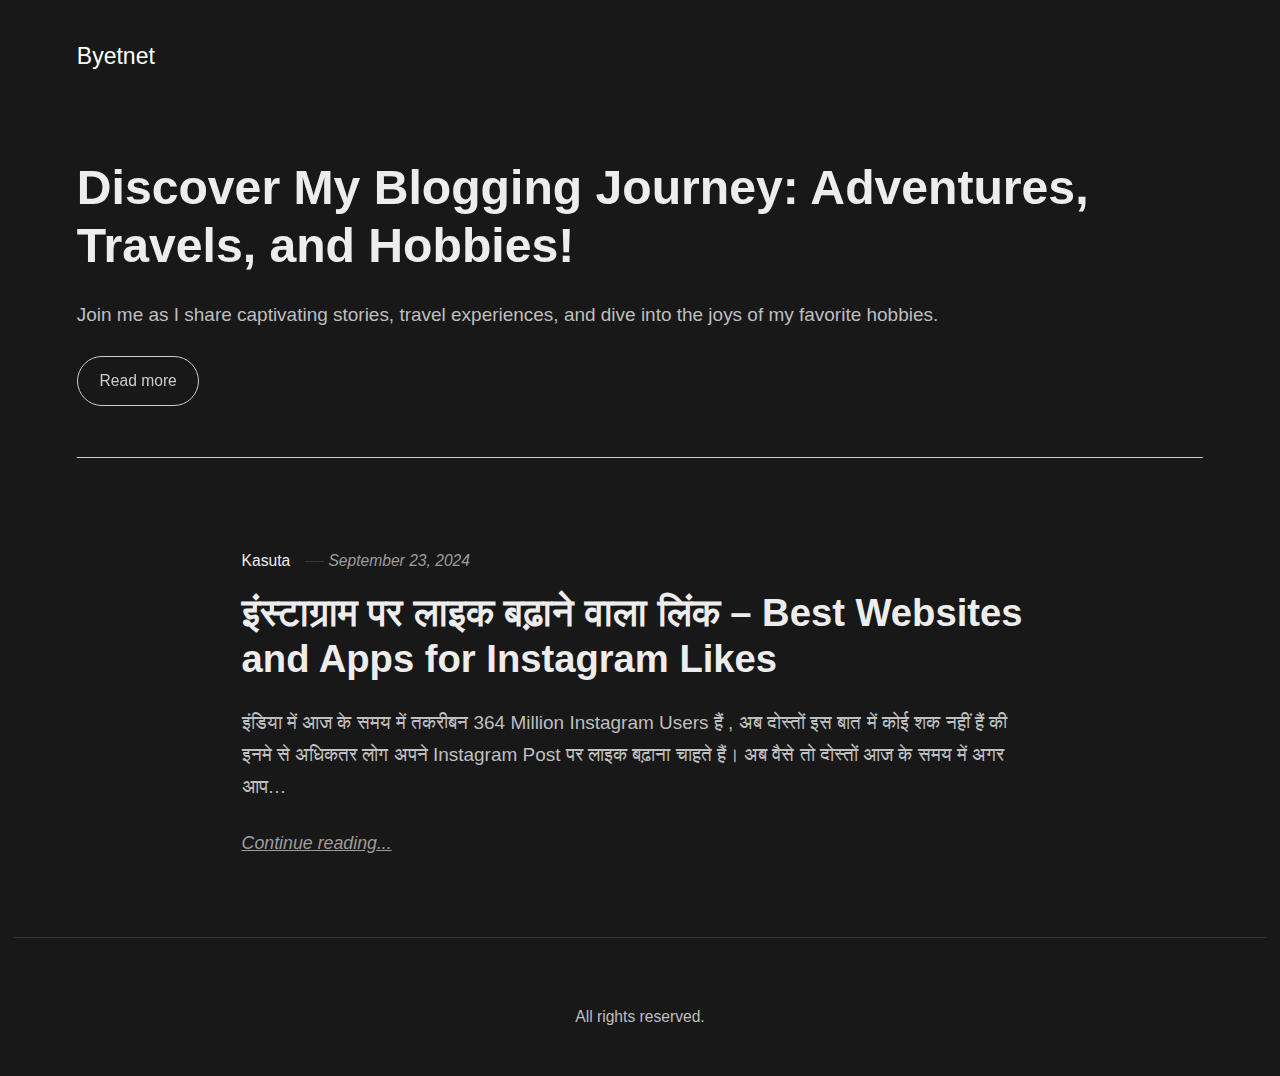
==== index.html @ 247793a1 "Updated from Publii" ====
<!DOCTYPE html><html lang="en-gb"><head><meta charset="utf-8"><meta http-equiv="X-UA-Compatible" content="IE=edge"><meta name="viewport" content="width=device-width,initial-scale=1"><title>Byetnet</title><meta name="generator" content="Publii Open-Source CMS for Static Site"><link rel="canonical" href="https://thepaapi.github.io/publish/"><link rel="alternate" type="application/atom+xml" href="https://thepaapi.github.io/publish/feed.xml"><link rel="alternate" type="application/json" href="https://thepaapi.github.io/publish/feed.json"><meta property="og:title" content="Byetnet"><meta property="og:site_name" content="Byetnet"><meta property="og:description" content=""><meta property="og:url" content="https://thepaapi.github.io/publish/"><meta property="og:type" content="website"><link rel="stylesheet" href="https://thepaapi.github.io/publish/assets/css/style.css?v=6be978145976782dc4108a5af27f172a"><script type="application/ld+json">{"@context":"http://schema.org","@type":"Organization","name":"Byetnet","url":"https://thepaapi.github.io/publish/"}</script><noscript><style>img[loading] {
                    opacity: 1;
                }</style></noscript></head><body class="home-template"><header class="top js-header"><a class="logo" href="https://thepaapi.github.io/publish/">Byetnet</a></header><main><div class="hero hero--noimage"><header class="hero__content"><div class="wrapper"><h1>Discover My Blogging Journey: Adventures, Travels, and Hobbies!</h1><p>Join me as I share captivating stories, travel experiences, and dive into the joys of my favorite hobbies.</p><p><a href="#" class="btn">Read more</a></p></div></header></div><div class="wrapper feed"><article class="feed__item feed__item--centered"><div class="feed__content"><header><div class="feed__meta"><a href="https://thepaapi.github.io/publish/authors/kasuta/" class="feed__author">Kasuta</a> <time datetime="2024-09-23T12:54" class="feed__date">September 23, 2024</time></div><h2 class="feed__title"><a href="https://thepaapi.github.io/publish/insttaagraam-pr-laaik-bddhaane-vaalaa-link-best-websites-and-apps-for-instagram-likes.html">इंस्टाग्राम पर लाइक बढ़ाने वाला लिंक – Best Websites and Apps for Instagram Likes</a></h2></header><p>इंडिया में आज के समय में तकरीबन 364 Million Instagram Users हैं , अब दोस्तों इस बात में कोई शक नहीं हैं की इनमे से अधिकतर लोग अपने Instagram Post पर लाइक बढ़ाना चाहते हैं। अब वैसे तो दोस्तों आज के समय में अगर आप&hellip;</p><a href="https://thepaapi.github.io/publish/insttaagraam-pr-laaik-bddhaane-vaalaa-link-best-websites-and-apps-for-instagram-likes.html" class="readmore feed__readmore">Continue reading...</a></div></article></div></main><footer class="footer"><div class="wrapper"><div class="footer__copyright"><p>All rights reserved.</p></div><button onclick="backToTopFunction()" id="backToTop" class="footer__bttop" aria-label="Back to top" title="Back to top"><svg width="20" height="20"><use xlink:href="https://thepaapi.github.io/publish/assets/svg/svg-map.svg#toparrow"/></svg></button></div></footer><script defer="defer" src="https://thepaapi.github.io/publish/assets/js/scripts.min.js?v=ffcbea6c02c8178d10092962b235a5b0"></script><script>window.publiiThemeMenuConfig={mobileMenuMode:'sidebar',animationSpeed:300,submenuWidth: 'auto',doubleClickTime:500,mobileMenuExpandableSubmenus:true,relatedContainerForOverlayMenuSelector:'.top'};</script><script>var images = document.querySelectorAll('img[loading]');
        for (var i = 0; i < images.length; i++) {
            if (images[i].complete) {
                images[i].classList.add('is-loaded');
            } else {
                images[i].addEventListener('load', function () {
                    this.classList.add('is-loaded');
                }, false);
            }
        }</script></body></html>
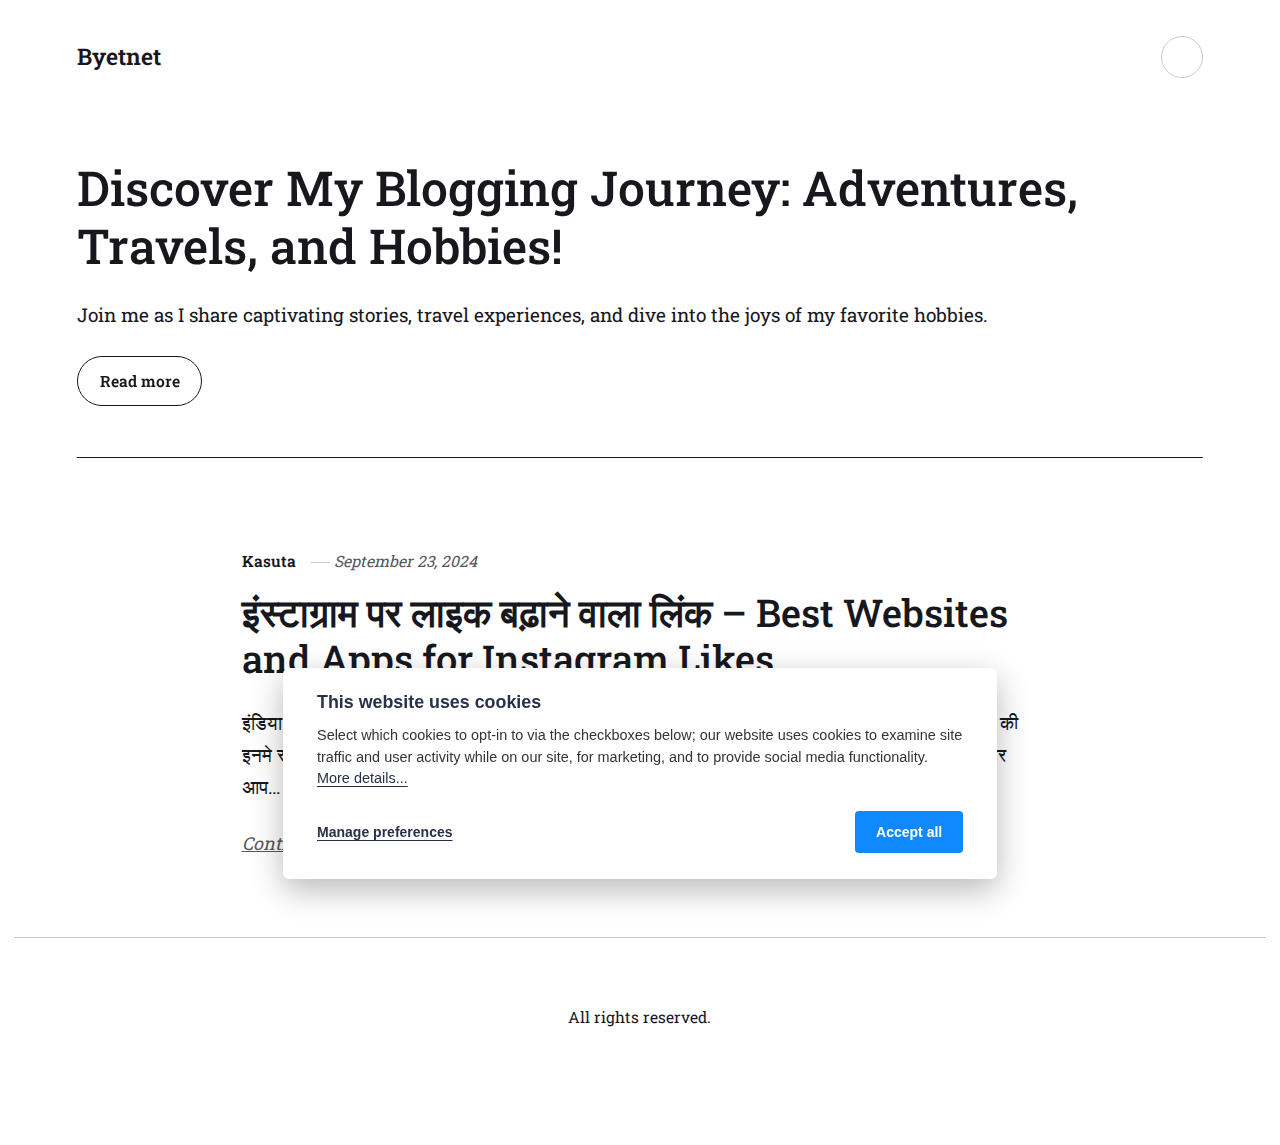
==== commit e8d95986: "Updated from Publii" ====
--- a/index.html
+++ b/index.html
@@ -1,6 +1,6 @@
-<!DOCTYPE html><html lang="en-gb"><head><meta charset="utf-8"><meta http-equiv="X-UA-Compatible" content="IE=edge"><meta name="viewport" content="width=device-width,initial-scale=1"><title>Byetnet</title><meta name="generator" content="Publii Open-Source CMS for Static Site"><link rel="canonical" href="https://thepaapi.github.io/publish/"><link rel="alternate" type="application/atom+xml" href="https://thepaapi.github.io/publish/feed.xml"><link rel="alternate" type="application/json" href="https://thepaapi.github.io/publish/feed.json"><meta property="og:title" content="Byetnet"><meta property="og:site_name" content="Byetnet"><meta property="og:description" content=""><meta property="og:url" content="https://thepaapi.github.io/publish/"><meta property="og:type" content="website"><link rel="stylesheet" href="https://thepaapi.github.io/publish/assets/css/style.css?v=6be978145976782dc4108a5af27f172a"><script type="application/ld+json">{"@context":"http://schema.org","@type":"Organization","name":"Byetnet","url":"https://thepaapi.github.io/publish/"}</script><noscript><style>img[loading] {
+<!DOCTYPE html><html lang="en-gb"><head><meta charset="utf-8"><meta http-equiv="X-UA-Compatible" content="IE=edge"><meta name="viewport" content="width=device-width,initial-scale=1"><title>Byetnet</title><meta name="generator" content="Publii Open-Source CMS for Static Site"><link rel="canonical" href="https://thepaapi.github.io/publish/"><link rel="alternate" type="application/atom+xml" href="https://thepaapi.github.io/publish/feed.xml"><link rel="alternate" type="application/json" href="https://thepaapi.github.io/publish/feed.json"><meta property="og:title" content="Byetnet"><meta property="og:site_name" content="Byetnet"><meta property="og:description" content=""><meta property="og:url" content="https://thepaapi.github.io/publish/"><meta property="og:type" content="website"><link rel="preload" href="https://thepaapi.github.io/publish/assets/dynamic/fonts/robotoslab/robotoslab.woff2" as="font" type="font/woff2" crossorigin><link rel="stylesheet" href="https://thepaapi.github.io/publish/assets/css/style.css?v=6be978145976782dc4108a5af27f172a"><script type="application/ld+json">{"@context":"http://schema.org","@type":"Organization","name":"Byetnet","url":"https://thepaapi.github.io/publish/","sameAs":["#","#","#","#","#"]}</script><noscript><style>img[loading] {
                     opacity: 1;
-                }</style></noscript></head><body class="home-template"><header class="top js-header"><a class="logo" href="https://thepaapi.github.io/publish/">Byetnet</a></header><main><div class="hero hero--noimage"><header class="hero__content"><div class="wrapper"><h1>Discover My Blogging Journey: Adventures, Travels, and Hobbies!</h1><p>Join me as I share captivating stories, travel experiences, and dive into the joys of my favorite hobbies.</p><p><a href="#" class="btn">Read more</a></p></div></header></div><div class="wrapper feed"><article class="feed__item feed__item--centered"><div class="feed__content"><header><div class="feed__meta"><a href="https://thepaapi.github.io/publish/authors/kasuta/" class="feed__author">Kasuta</a> <time datetime="2024-09-23T12:54" class="feed__date">September 23, 2024</time></div><h2 class="feed__title"><a href="https://thepaapi.github.io/publish/insttaagraam-pr-laaik-bddhaane-vaalaa-link-best-websites-and-apps-for-instagram-likes.html">इंस्टाग्राम पर लाइक बढ़ाने वाला लिंक – Best Websites and Apps for Instagram Likes</a></h2></header><p>इंडिया में आज के समय में तकरीबन 364 Million Instagram Users हैं , अब दोस्तों इस बात में कोई शक नहीं हैं की इनमे से अधिकतर लोग अपने Instagram Post पर लाइक बढ़ाना चाहते हैं। अब वैसे तो दोस्तों आज के समय में अगर आप&hellip;</p><a href="https://thepaapi.github.io/publish/insttaagraam-pr-laaik-bddhaane-vaalaa-link-best-websites-and-apps-for-instagram-likes.html" class="readmore feed__readmore">Continue reading...</a></div></article></div></main><footer class="footer"><div class="wrapper"><div class="footer__copyright"><p>All rights reserved.</p></div><button onclick="backToTopFunction()" id="backToTop" class="footer__bttop" aria-label="Back to top" title="Back to top"><svg width="20" height="20"><use xlink:href="https://thepaapi.github.io/publish/assets/svg/svg-map.svg#toparrow"/></svg></button></div></footer><script defer="defer" src="https://thepaapi.github.io/publish/assets/js/scripts.min.js?v=ffcbea6c02c8178d10092962b235a5b0"></script><script>window.publiiThemeMenuConfig={mobileMenuMode:'sidebar',animationSpeed:300,submenuWidth: 'auto',doubleClickTime:500,mobileMenuExpandableSubmenus:true,relatedContainerForOverlayMenuSelector:'.top'};</script><script>var images = document.querySelectorAll('img[loading]');
+                }</style></noscript></head><body class="home-template"><header class="top js-header"><a class="logo" href="https://thepaapi.github.io/publish/">Byetnet</a><div class="search"><div class="search__overlay js-search-overlay"><div class="wrapper search__overlay-inner"></div></div><button class="search__btn btn--icon js-search-btn" aria-label="Search"><svg height="18" width="18" role="presentation" focusable="false"><use xlink:href="https://thepaapi.github.io/publish/assets/svg/svg-map.svg#search"/></svg></button></div></header><main><div class="hero hero--noimage"><header class="hero__content"><div class="wrapper"><h1>Discover My Blogging Journey: Adventures, Travels, and Hobbies!</h1><p>Join me as I share captivating stories, travel experiences, and dive into the joys of my favorite hobbies.</p><p><a href="#" class="btn">Read more</a></p></div></header></div><div class="wrapper feed"><article class="feed__item feed__item--centered"><div class="feed__content"><header><div class="feed__meta"><a href="https://thepaapi.github.io/publish/authors/kasuta/" class="feed__author">Kasuta</a> <time datetime="2024-09-23T12:54" class="feed__date">September 23, 2024</time></div><h2 class="feed__title"><a href="https://thepaapi.github.io/publish/insttaagraam-pr-laaik-bddhaane-vaalaa-link-best-websites-and-apps-for-instagram-likes.html">इंस्टाग्राम पर लाइक बढ़ाने वाला लिंक – Best Websites and Apps for Instagram Likes</a></h2></header><p>इंडिया में आज के समय में तकरीबन 364 Million Instagram Users हैं , अब दोस्तों इस बात में कोई शक नहीं हैं की इनमे से अधिकतर लोग अपने Instagram Post पर लाइक बढ़ाना चाहते हैं। अब वैसे तो दोस्तों आज के समय में अगर आप&hellip;</p><a href="https://thepaapi.github.io/publish/insttaagraam-pr-laaik-bddhaane-vaalaa-link-best-websites-and-apps-for-instagram-likes.html" class="readmore feed__readmore">Continue reading...</a></div></article></div></main><footer class="footer"><div class="wrapper"><div class="footer__copyright"><p>All rights reserved.</p></div><div class="footer__social"><a href="#" aria-label="Facebook"><svg><use xlink:href="https://thepaapi.github.io/publish/assets/svg/svg-map.svg#facebook"/></svg> </a><a href="#" aria-label="X"><svg><use xlink:href="https://thepaapi.github.io/publish/assets/svg/svg-map.svg#twitter"/></svg> </a><a href="#" aria-label="Instagram"><svg><use xlink:href="https://thepaapi.github.io/publish/assets/svg/svg-map.svg#instagram"/></svg> </a><a href="#" aria-label="LinkedIn"><svg><use xlink:href="https://thepaapi.github.io/publish/assets/svg/svg-map.svg#linkedin"/></svg> </a><a href="#" aria-label="Youtube"><svg><use xlink:href="https://thepaapi.github.io/publish/assets/svg/svg-map.svg#youtube"/></svg></a></div><button onclick="backToTopFunction()" id="backToTop" class="footer__bttop" aria-label="Back to top" title="Back to top"><svg width="20" height="20"><use xlink:href="https://thepaapi.github.io/publish/assets/svg/svg-map.svg#toparrow"/></svg></button></div></footer><script defer="defer" src="https://thepaapi.github.io/publish/assets/js/scripts.min.js?v=ffcbea6c02c8178d10092962b235a5b0"></script><script>window.publiiThemeMenuConfig={mobileMenuMode:'sidebar',animationSpeed:300,submenuWidth: 'auto',doubleClickTime:500,mobileMenuExpandableSubmenus:true,relatedContainerForOverlayMenuSelector:'.top'};</script><script>var images = document.querySelectorAll('img[loading]');
         for (var i = 0; i < images.length; i++) {
             if (images[i].complete) {
                 images[i].classList.add('is-loaded');
@@ -9,4 +9,604 @@
                     this.classList.add('is-loaded');
                 }, false);
             }
-        }</script></body></html>+        }</script><div class="pcb" data-behaviour="badge" data-behaviour-link="#cookie-settings" data-revision="1" data-config-ttl="90" data-debug-mode="false"><div role="dialog" aria-modal="true" aria-hidden="true" aria-labelledby="pcb-title" aria-describedby="pcb-txt" class="pcb__banner"><div class="pcb__inner"><div id="pcb-title" role="heading" aria-level="2" class="pcb__title">This website uses cookies</div><div id="pcb-txt" class="pcb__txt">Select which cookies to opt-in to via the checkboxes below; our website uses cookies to examine site traffic and user activity while on our site, for marketing, and to provide social media functionality. <a href="#not-specified">More details...</a></div><div class="pcb__buttons"><button type="button" class="pcb__btn pcb__btn--link pcb__btn--configure" aria-haspopup="dialog">Manage preferences</button> <button type="button" class="pcb__btn pcb__btn--solid pcb__btn--accept">Accept all</button></div></div></div><div class="pcb__popup" role="dialog" aria-modal="true" aria-hidden="true" aria-labelledby="pcb-popup-title"><div class="pcb__popup__wrapper"><div class="pcb__inner pcb__popup__inner"><div class="pcb__popup__heading"><div id="pcb-popup-title" role="heading" aria-level="2" class="pcb__title">Cookie settings</div><button class="pcb__popup__close" aria-label="Close"></button></div><div class="pcb__popup__content"><div class="pcb__txt pcb__popup__txt">We use cookies to enhance your browsing experience, serve personalized ads or content, and analyze our traffic. By clicking "Accept All", you consent to our use of cookies. <a href="#not-specified">More details...</a></div><ul class="pcb__groups"><li class="pcb__group"><details><summary class="pcb__group__title no-desc">Required</summary></details><div class="pcb__popup__switch is-checked"><input type="checkbox" data-group-name="" id="pcb-group-0" checked="checked"> <label for="pcb-group-0">Required</label></div></li></ul></div><div class="pcb__buttons pcb__popup__buttons"><button type="button" class="pcb__btn pcb__btn--solid pcb__btn--accept">Accept all</button> <button type="button" class="pcb__btn pcb__btn--reject">Reject all</button> <button type="button" class="pcb__btn pcb__btn--save">Save settings</button></div></div></div></div><div class="pcb__overlay" aria-hidden="true"></div><button class="pcb__badge" aria-label="Cookie Policy" aria-hidden="true"><svg xmlns="http://www.w3.org/2000/svg" aria-hidden="true" focusable="false" width="40" height="40" viewBox="0 0 23 23" fill="currentColor"><path d="M21.41 12.71c-.08-.01-.15 0-.22 0h-.03c-.03 0-.05 0-.08.01-.07 0-.13.01-.19.04-.52.21-1.44.19-2.02-.22-.44-.31-.65-.83-.62-1.53a.758.758 0 0 0-.27-.61.73.73 0 0 0-.65-.14c-1.98.51-3.49.23-4.26-.78-.82-1.08-.73-2.89.24-4.49.14-.23.14-.52 0-.75a.756.756 0 0 0-.67-.36c-.64.03-1.11-.1-1.31-.35-.19-.26-.13-.71-.01-1.29.04-.18.06-.38.03-.59-.05-.4-.4-.7-.81-.66C5.1 1.54 1 6.04 1 11.48 1 17.28 5.75 22 11.6 22c5.02 0 9.39-3.54 10.39-8.42.08-.4-.18-.78-.58-.87Zm-9.81 7.82c-5.03 0-9.12-4.06-9.12-9.06 0-4.34 3.05-8 7.25-8.86-.08.7.05 1.33.42 1.81.24.32.66.67 1.38.84-.76 1.86-.65 3.78.36 5.11.61.81 2.03 2 4.95 1.51.18.96.71 1.54 1.18 1.87.62.43 1.38.62 2.1.62.05 0 .09 0 .13-.01-1.23 3.64-4.7 6.18-8.64 6.18ZM13 17c0 .55-.45 1-1 1s-1-.45-1-1 .45-1 1-1 1 .45 1 1Zm5.29-12.3a.99.99 0 0 1-.29-.71c0-.55.45-.99 1-.99a1 1 0 0 1 .71.3c.19.19.29.44.29.71 0 .55-.45.99-1 .99a1 1 0 0 1-.71-.3ZM9 13.5c0 .83-.67 1.5-1.5 1.5S6 14.33 6 13.5 6.67 12 7.5 12s1.5.67 1.5 1.5Zm3.25.81a.744.744 0 0 1-.06-1.05c.28-.32.75-.34 1.05-.06.31.28.33.75.05 1.06-.15.16-.35.25-.56.25-.18 0-.36-.06-.5-.19ZM8.68 7.26c.41.37.44 1 .07 1.41-.2.22-.47.33-.75.33a.96.96 0 0 1-.67-.26c-.41-.37-.44-1-.07-1.41.37-.42 1-.45 1.41-.08Zm11.48 1.88c.18-.19.52-.19.7 0 .05.04.09.1.11.16.03.06.04.12.04.19 0 .13-.05.26-.15.35-.09.1-.22.15-.35.15s-.26-.05-.35-.15a.355.355 0 0 1-.11-.16.433.433 0 0 1-.04-.19c0-.13.05-.26.15-.35Zm-4.93-1.86a.75.75 0 1 1 1.059-1.06.75.75 0 0 1-1.059 1.06Z"/></svg></button></div><script>(function(win) {
+    if (!document.querySelector('.pcb')) {
+        return;
+    }
+
+    var cbConfig = {
+        behaviour: document.querySelector('.pcb').getAttribute('data-behaviour'),
+        behaviourLink: document.querySelector('.pcb').getAttribute('data-behaviour-link'),
+        revision: document.querySelector('.pcb').getAttribute('data-revision'),
+        configTTL: parseInt(document.querySelector('.pcb').getAttribute('data-config-ttl'), 10),
+        debugMode: document.querySelector('.pcb').getAttribute('data-debug-mode') === 'true',
+        initialState: null,
+        initialLsState: null,
+        previouslyAccepted: []
+    };
+
+    var cbUI = {
+        wrapper: document.querySelector('.pcb'),
+        banner: {
+            element: null,
+            btnAccept: null,
+            btnReject: null,
+            btnConfigure: null
+        },
+        popup: {
+            element: null,
+            btnClose: null,
+            btnSave: null,
+            btnAccept: null,
+            btnReject: null,
+            checkboxes: null,
+        },
+        overlay: null,
+        badge: null,
+        blockedScripts: document.querySelectorAll('script[type^="gdpr-blocker/"]'),
+        triggerLinks: cbConfig.behaviourLink ? document.querySelectorAll('a[href*="' + cbConfig.behaviourLink + '"]') : null
+    };
+
+    function initUI () {
+        // setup banner elements
+        cbUI.banner.element = cbUI.wrapper.querySelector('.pcb__banner');
+        cbUI.banner.btnAccept = cbUI.banner.element.querySelector('.pcb__btn--accept');
+        cbUI.banner.btnReject = cbUI.banner.element.querySelector('.pcb__btn--reject');
+        cbUI.banner.btnConfigure = cbUI.banner.element.querySelector('.pcb__btn--configure');
+
+        // setup popup elements
+        if (cbUI.wrapper.querySelector('.pcb__popup')) {
+            cbUI.popup.element = cbUI.wrapper.querySelector('.pcb__popup');
+            cbUI.popup.btnClose = cbUI.wrapper.querySelector('.pcb__popup__close');
+            cbUI.popup.btnSave = cbUI.popup.element.querySelector('.pcb__btn--save');
+            cbUI.popup.btnAccept = cbUI.popup.element.querySelector('.pcb__btn--accept');
+            cbUI.popup.btnReject = cbUI.popup.element.querySelector('.pcb__btn--reject');
+            cbUI.popup.checkboxes = cbUI.popup.element.querySelector('input[type="checkbox"]');
+            // setup overlay
+            cbUI.overlay = cbUI.wrapper.querySelector('.pcb__overlay');
+        }
+
+        cbUI.badge = cbUI.wrapper.querySelector('.pcb__badge');
+
+        if (cbConfig.behaviour.indexOf('link') > -1) {
+            for (var i = 0; i < cbUI.triggerLinks.length; i++) {
+                cbUI.triggerLinks[i].addEventListener('click', function(e) {
+                    e.preventDefault();
+                    showBannerOrPopup();
+                });
+            }
+        }
+    }
+
+    function initState () {
+        var lsKeyName = getConfigName();
+        var currentConfig = localStorage.getItem(lsKeyName);
+        var configIsFresh = checkIfConfigIsFresh();
+
+        if (!configIsFresh || currentConfig === null) {
+            if (cbConfig.debugMode) {
+                console.log('🍪 Config not found, or configuration expired');
+            }
+
+            if (window.publiiCBGCM) {
+                gtag('consent', 'default', {
+                    'ad_storage': window.publiiCBGCM.defaultState.ad_storage ? 'granted' : 'denied',
+                    'ad_personalization': window.publiiCBGCM.defaultState.ad_personalization ? 'granted' : 'denied',
+                    'ad_user_data': window.publiiCBGCM.defaultState.ad_user_data ? 'granted' : 'denied',
+                    'analytics_storage': window.publiiCBGCM.defaultState.analytics_storage ? 'granted' : 'denied',
+                    'personalization_storage': window.publiiCBGCM.defaultState.personalization_storage ? 'granted' : 'denied',
+                    'functionality_storage': window.publiiCBGCM.defaultState.functionality_storage ? 'granted' : 'denied',
+                    'security_storage': window.publiiCBGCM.defaultState.security_storage ? 'granted' : 'denied'
+                });  
+                
+                if (cbConfig.debugMode) {
+                    console.log('🍪 GCMv2 DEFAULT STATE: ' + JSON.stringify({
+                        'ad_storage': window.publiiCBGCM.defaultState.ad_storage ? 'granted' : 'denied',
+                        'ad_personalization': window.publiiCBGCM.defaultState.ad_personalization ? 'granted' : 'denied',
+                        'ad_user_data': window.publiiCBGCM.defaultState.ad_user_data ? 'granted' : 'denied',
+                        'analytics_storage': window.publiiCBGCM.defaultState.analytics_storage ? 'granted' : 'denied',
+                        'personalization_storage': window.publiiCBGCM.defaultState.personalization_storage ? 'granted' : 'denied',
+                        'functionality_storage': window.publiiCBGCM.defaultState.functionality_storage ? 'granted' : 'denied',
+                        'security_storage': window.publiiCBGCM.defaultState.security_storage ? 'granted' : 'denied'
+                    }));
+                }
+            }
+
+            showBanner();
+        } else if (typeof currentConfig === 'string') {
+            if (cbConfig.debugMode) {
+                console.log('🍪 Config founded');
+            }
+
+            cbConfig.initialLsState = currentConfig.split(',');
+
+            if (window.publiiCBGCM) {
+                gtag('consent', 'default', {
+                    'ad_storage': getDefaultConsentState(currentConfig, 'ad_storage'),
+                    'ad_personalization': getDefaultConsentState(currentConfig, 'ad_personalization'),
+                    'ad_user_data': getDefaultConsentState(currentConfig, 'ad_user_data'),
+                    'analytics_storage': getDefaultConsentState(currentConfig, 'analytics_storage'),
+                    'personalization_storage': getDefaultConsentState(currentConfig, 'personalization_storage'),
+                    'functionality_storage': getDefaultConsentState(currentConfig, 'functionality_storage'),
+                    'security_storage': getDefaultConsentState(currentConfig, 'security_storage')
+                });
+                
+                if (cbConfig.debugMode) {
+                    console.log('🍪 GCMv2 DEFAULT STATE: ' + JSON.stringify({
+                        'ad_storage': getDefaultConsentState(currentConfig, 'ad_storage'),
+                        'ad_personalization': getDefaultConsentState(currentConfig, 'ad_personalization'),
+                        'ad_user_data': getDefaultConsentState(currentConfig, 'ad_user_data'),
+                        'analytics_storage': getDefaultConsentState(currentConfig, 'analytics_storage'),
+                        'personalization_storage': getDefaultConsentState(currentConfig, 'personalization_storage'),
+                        'functionality_storage': getDefaultConsentState(currentConfig, 'functionality_storage'),
+                        'security_storage': getDefaultConsentState(currentConfig, 'security_storage')
+                    }));
+                }
+            }
+
+            showBadge();
+
+            if (cbUI.popup.element) {
+                var allowedGroups = currentConfig.split(',');
+                var checkedCheckboxes = cbUI.popup.element.querySelectorAll('input[type="checkbox"]:checked');
+
+                for (var j = 0; j < checkedCheckboxes.length; j++) {
+                    var name = checkedCheckboxes[j].getAttribute('data-group-name');
+
+                    if (name && name !== '-' && allowedGroups.indexOf(name) === -1) {
+                        checkedCheckboxes[j].checked = false;
+                    }
+                }
+
+                for (var i = 0; i < allowedGroups.length; i++) {
+                    var checkbox = cbUI.popup.element.querySelector('input[type="checkbox"][data-group-name="' + allowedGroups[i] + '"]');
+
+                    if (checkbox) {
+                        checkbox.checked = true;
+                    }
+
+                    allowCookieGroup(allowedGroups[i]);
+                }
+            }
+        }
+
+        setTimeout(function () {
+            cbConfig.initialState = getInitialStateOfConsents();
+        }, 0);
+    }
+
+    function checkIfConfigIsFresh () {
+        var lastConfigSave = localStorage.getItem('publii-gdpr-cookies-config-save-date');
+
+        if (lastConfigSave === null) {
+            return false;
+        }
+
+        lastConfigSave = parseInt(lastConfigSave, 10);
+
+        if (lastConfigSave === 0) {
+            return true;
+        }
+
+        if (+new Date() - lastConfigSave < cbConfig.configTTL * 24 * 60 * 60 * 1000) {
+            return true;
+        }
+
+        return false;
+    }
+
+    function getDefaultConsentState (currentConfig, consentGroup) {
+        let configGroups = currentConfig.split(',');
+
+        for (let i = 0; i < configGroups.length; i++) {
+            let groupName = configGroups[i];
+            let group = window.publiiCBGCM.groups.find(group => group.cookieGroup === groupName);
+
+            if (group && group[consentGroup]) {
+                return 'granted';
+            }
+        }  
+        
+        if (window.publiiCBGCM.defaultState[consentGroup]) {
+            return 'granted'; 
+        }
+        
+        return 'denied';
+    }
+
+    function initBannerEvents () {
+        cbUI.banner.btnAccept.addEventListener('click', function (e) {
+            e.preventDefault();
+            acceptAllCookies('banner');
+            showBadge();
+        }, false);
+
+        if (cbUI.banner.btnReject) {
+            cbUI.banner.btnReject.addEventListener('click', function (e) {
+                e.preventDefault();
+                rejectAllCookies();
+                showBadge();
+            }, false);
+        }
+
+        if (cbUI.banner.btnConfigure) {
+            cbUI.banner.btnConfigure.addEventListener('click', function (e) {
+                e.preventDefault();
+                hideBanner();
+                showAdvancedPopup();
+                showBadge();
+            }, false);
+        }
+    }
+
+    function initPopupEvents () {
+        if (!cbUI.popup.element) {
+            return;
+        }
+
+        cbUI.overlay.addEventListener('click', function (e) {
+            hideAdvancedPopup();
+        }, false);
+
+        cbUI.popup.element.addEventListener('click', function (e) {
+            e.stopPropagation();
+        }, false);
+
+        cbUI.popup.btnAccept.addEventListener('click', function (e) {
+            e.preventDefault();
+            acceptAllCookies('popup');
+        }, false);
+
+        cbUI.popup.btnReject.addEventListener('click', function (e) {
+            e.preventDefault();
+            rejectAllCookies();
+        }, false);
+
+        cbUI.popup.btnSave.addEventListener('click', function (e) {
+            e.preventDefault();
+            saveConfiguration();
+        }, false);
+
+        cbUI.popup.btnClose.addEventListener('click', function (e) {
+            e.preventDefault();
+            hideAdvancedPopup();
+        }, false);
+    }
+
+    function initBadgeEvents () {
+        if (!cbUI.badge) {
+            return;
+        }
+
+        cbUI.badge.addEventListener('click', function (e) {
+            showBannerOrPopup();
+        }, false);
+    }
+
+    initUI();
+    initState();
+    initBannerEvents();
+    initPopupEvents();
+    initBadgeEvents();
+
+    /**
+     * API
+     */
+    function addScript (src, inline) {
+        var newScript = document.createElement('script');
+
+        if (src) {
+            newScript.setAttribute('src', src);
+        }
+
+        if (inline) {
+            newScript.text = inline;
+        }
+
+        document.body.appendChild(newScript);
+    }
+
+    function allowCookieGroup (allowedGroup) {
+        var scripts = document.querySelectorAll('script[type="gdpr-blocker/' + allowedGroup + '"]');
+        cbConfig.previouslyAccepted.push(allowedGroup);
+    
+        for (var j = 0; j < scripts.length; j++) {
+            addScript(scripts[j].src, scripts[j].text);
+        }
+
+        var groupEvent = new Event('publii-cookie-banner-unblock-' + allowedGroup);
+        document.body.dispatchEvent(groupEvent);
+        unlockEmbeds(allowedGroup);
+
+        if (cbConfig.debugMode) {
+            console.log('🍪 Allowed group: ' + allowedGroup);
+        }
+
+        if (window.publiiCBGCM && cbConfig.initialLsState.indexOf(allowedGroup) === -1) {
+            let consentResult = {};
+            let group = window.publiiCBGCM.groups.find(group => group.cookieGroup === allowedGroup);
+
+            if (group) {
+                let foundSomeConsents = false;
+
+                Object.keys(group).forEach(key => {
+                    if (key !== 'cookieGroup' && group[key] === true) {
+                        consentResult[key] = 'granted';
+                        foundSomeConsents = true;
+                    }
+                });
+
+                if (foundSomeConsents) {
+                    gtag('consent', 'update', consentResult);   
+
+                    if (cbConfig.debugMode) {
+                        console.log('🍪 GCMv2 UPDATE: ' + JSON.stringify(consentResult));
+                    }
+                }
+            }
+        }
+    }
+
+    function showBannerOrPopup () {
+        if (cbUI.popup.element) {
+            showAdvancedPopup();
+        } else {
+            showBanner();
+        }
+    }
+
+    function showAdvancedPopup () {
+        cbUI.popup.element.classList.add('is-visible');
+        cbUI.overlay.classList.add('is-visible');
+        cbUI.popup.element.setAttribute('aria-hidden', 'false');
+        cbUI.overlay.setAttribute('aria-hidden', 'false');
+    }
+
+    function hideAdvancedPopup () {
+        cbUI.popup.element.classList.remove('is-visible');
+        cbUI.overlay.classList.remove('is-visible');
+        cbUI.popup.element.setAttribute('aria-hidden', 'true');
+        cbUI.overlay.setAttribute('aria-hidden', 'true');
+    }
+
+    function showBanner () {
+        cbUI.banner.element.classList.add('is-visible');
+        cbUI.banner.element.setAttribute('aria-hidden', 'false');
+    }
+
+    function hideBanner () {
+        cbUI.banner.element.classList.remove('is-visible');
+        cbUI.banner.element.setAttribute('aria-hidden', 'true');
+    }
+
+    function showBadge () {
+        if (!cbUI.badge) {
+            return;
+        }
+
+        cbUI.badge.classList.add('is-visible');
+        cbUI.badge.setAttribute('aria-hidden', 'false');
+    }
+
+    function getConfigName () {
+        var lsKeyName = 'publii-gdpr-allowed-cookies';
+
+        if (cbConfig.revision) {
+            lsKeyName = lsKeyName + '-v' + parseInt(cbConfig.revision, 10);
+        }
+
+        return lsKeyName;
+    }
+
+    function storeConfiguration (allowedGroups) {
+        var lsKeyName = getConfigName();
+        var dataToStore = allowedGroups.join(',');
+        localStorage.setItem(lsKeyName, dataToStore);
+
+        if (cbConfig.configTTL === 0) {
+            localStorage.setItem('publii-gdpr-cookies-config-save-date', 0);
+
+            if (cbConfig.debugMode) {
+                console.log('🍪 Store never expiring configuration');
+            }
+        } else {
+            localStorage.setItem('publii-gdpr-cookies-config-save-date', +new Date());
+        }
+    }
+
+    function getInitialStateOfConsents () {
+        if (!cbUI.popup.element) {
+            return [];
+        }
+
+        var checkedGroups = cbUI.popup.element.querySelectorAll('input[type="checkbox"]:checked');
+        var groups = [];
+
+        for (var i = 0; i < checkedGroups.length; i++) {
+            var allowedGroup = checkedGroups[i].getAttribute('data-group-name');
+
+            if (allowedGroup !== '') {
+                groups.push(allowedGroup);
+            }
+        }
+
+        if (cbConfig.debugMode) {
+            console.log('🍪 Initial state: ' + groups.join(', '));
+        }
+
+        return groups;
+    }
+
+    function getCurrentStateOfConsents () {
+        if (!cbUI.popup.element) {
+            return [];
+        }
+
+        var checkedGroups = cbUI.popup.element.querySelectorAll('input[type="checkbox"]:checked');
+        var groups = [];
+
+        for (var i = 0; i < checkedGroups.length; i++) {
+            var allowedGroup = checkedGroups[i].getAttribute('data-group-name');
+
+            if (allowedGroup !== '') {
+                groups.push(allowedGroup);
+            }
+        }
+
+        if (cbConfig.debugMode) {
+            console.log('🍪 State to save: ' + groups.join(', '));
+        }
+
+        return groups;
+    }
+
+    function getAllGroups () {
+        if (!cbUI.popup.element) {
+            return [];
+        }
+
+        var checkedGroups = cbUI.popup.element.querySelectorAll('input[type="checkbox"]');
+        var groups = [];
+
+        for (var i = 0; i < checkedGroups.length; i++) {
+            var allowedGroup = checkedGroups[i].getAttribute('data-group-name');
+
+            if (allowedGroup !== '') {
+                groups.push(allowedGroup);
+            }
+        }
+
+        return groups;
+    }
+
+    function acceptAllCookies (source) {
+        var groupsToAccept = getAllGroups();
+        storeConfiguration(groupsToAccept);
+
+        for (var i = 0; i < groupsToAccept.length; i++) {
+            var group = groupsToAccept[i];
+
+            if (cbConfig.initialState.indexOf(group) > -1 || cbConfig.previouslyAccepted.indexOf(group) > -1) {
+                if (cbConfig.debugMode) {
+                    console.log('🍪 Skip previously activated group: ' + group);
+                }
+
+                continue;
+            }
+
+            allowCookieGroup(group);
+        }
+
+        if (cbUI.popup.element) {
+            var checkboxesToCheck = cbUI.popup.element.querySelectorAll('input[type="checkbox"]');
+
+            for (var j = 0; j < checkboxesToCheck.length; j++) {
+                checkboxesToCheck[j].checked = true;
+            }
+        }
+
+        if (cbConfig.debugMode) {
+            console.log('🍪 Accept all cookies: ', groupsToAccept.join(', '));
+        }
+
+        if (source === 'popup') {
+            hideAdvancedPopup();
+        } else if (source === 'banner') {
+            hideBanner();
+        }
+    }
+
+    function rejectAllCookies () {
+        if (cbConfig.debugMode) {
+            console.log('🍪 Reject all cookies');
+        }
+
+        storeConfiguration([]);
+        setTimeout(function () {
+            window.location.reload();
+        }, 100);
+    }
+
+    function saveConfiguration () {
+        var groupsToAccept = getCurrentStateOfConsents();
+        storeConfiguration(groupsToAccept);
+
+        if (cbConfig.debugMode) {
+            console.log('🍪 Save new config: ', groupsToAccept.join(', '));
+        }
+
+        if (reloadIsNeeded(groupsToAccept)) {
+            setTimeout(function () {
+                window.location.reload();
+            }, 100);
+            return;
+        }
+
+        for (var i = 0; i < groupsToAccept.length; i++) {
+            var group = groupsToAccept[i];
+
+            if (cbConfig.initialState.indexOf(group) > -1 || cbConfig.previouslyAccepted.indexOf(group) > -1) {
+                if (cbConfig.debugMode) {
+                    console.log('🍪 Skip previously activated group: ' + group);
+                }
+
+                continue;
+            }
+
+            allowCookieGroup(group);
+        }
+
+        hideAdvancedPopup();
+    }
+
+    function reloadIsNeeded (groupsToAccept) {
+        // check if user rejected consent for initial groups
+        var initialGroups = cbConfig.initialState;
+        var previouslyAcceptedGroups = cbConfig.previouslyAccepted;
+        var groupsToCheck = initialGroups.concat(previouslyAcceptedGroups);
+
+        for (var i = 0; i < groupsToCheck.length; i++) {
+            var groupToCheck = groupsToCheck[i];
+
+            if (groupToCheck !== '' && groupsToAccept.indexOf(groupToCheck) === -1) {
+                if (cbConfig.debugMode) {
+                    console.log('🍪 Reload is needed due lack of: ', groupToCheck);
+                }
+
+                return true;
+            }
+        }
+
+        return false;
+    }
+
+    function unlockEmbeds (cookieGroup) {
+        var iframesToUnlock = document.querySelectorAll('.pec-wrapper[data-consent-group-id="' + cookieGroup + '"]');
+
+        for (var i = 0; i < iframesToUnlock.length; i++) {
+            var iframeWrapper = iframesToUnlock[i];
+            iframeWrapper.querySelector('.pec-overlay').classList.remove('is-active');
+            iframeWrapper.querySelector('.pec-overlay').setAttribute('aria-hidden', 'true');
+            var iframe = iframeWrapper.querySelector('iframe');
+            iframe.setAttribute('src', iframe.getAttribute('data-consent-src'));
+        }
+    }
+
+    win.publiiEmbedConsentGiven = function (cookieGroup) {
+        // it will unlock embeds
+        allowCookieGroup(cookieGroup);
+
+        var checkbox = cbUI.popup.element.querySelector('input[type="checkbox"][data-group-name="' + cookieGroup + '"]');
+
+        if (checkbox) {
+            checkbox.checked = true;
+        }
+
+        var groupsToAccept = getCurrentStateOfConsents();
+        storeConfiguration(groupsToAccept);
+
+        if (cbConfig.debugMode) {
+            console.log('🍪 Save new config: ', groupsToAccept.join(', '));
+        }
+    }
+})(window);</script></body></html>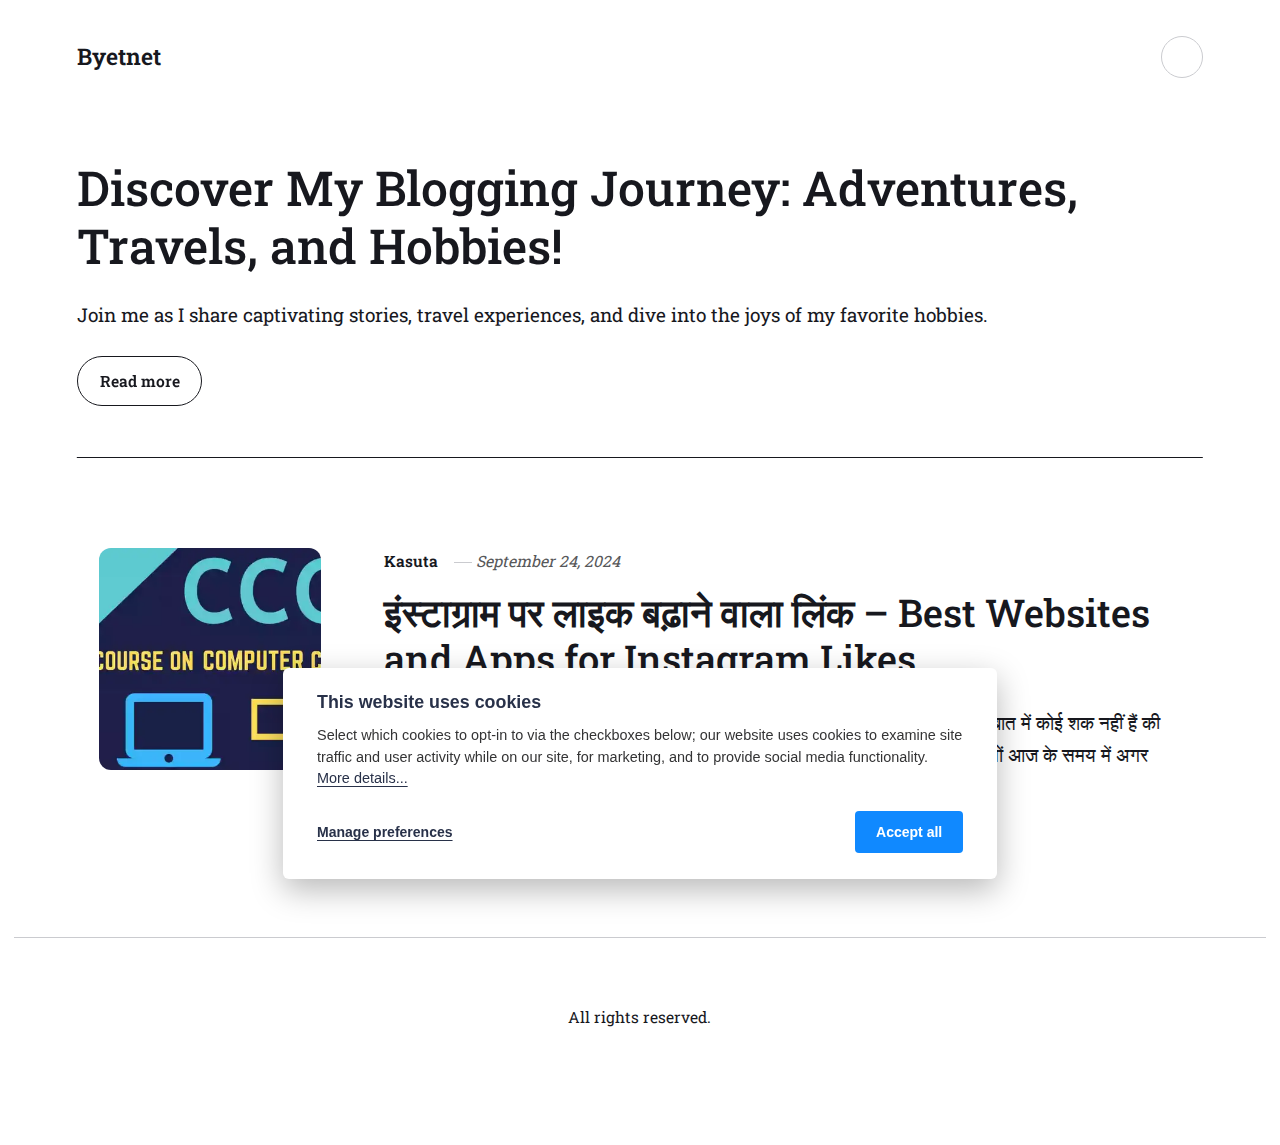
==== commit 344c386e: "Updated from Publii" ====
--- a/index.html
+++ b/index.html
@@ -1,6 +1,6 @@
-<!DOCTYPE html><html lang="en-gb"><head><meta charset="utf-8"><meta http-equiv="X-UA-Compatible" content="IE=edge"><meta name="viewport" content="width=device-width,initial-scale=1"><title>Byetnet</title><meta name="generator" content="Publii Open-Source CMS for Static Site"><link rel="canonical" href="https://thepaapi.github.io/publish/"><link rel="alternate" type="application/atom+xml" href="https://thepaapi.github.io/publish/feed.xml"><link rel="alternate" type="application/json" href="https://thepaapi.github.io/publish/feed.json"><meta property="og:title" content="Byetnet"><meta property="og:site_name" content="Byetnet"><meta property="og:description" content=""><meta property="og:url" content="https://thepaapi.github.io/publish/"><meta property="og:type" content="website"><link rel="preload" href="https://thepaapi.github.io/publish/assets/dynamic/fonts/robotoslab/robotoslab.woff2" as="font" type="font/woff2" crossorigin><link rel="stylesheet" href="https://thepaapi.github.io/publish/assets/css/style.css?v=6be978145976782dc4108a5af27f172a"><script type="application/ld+json">{"@context":"http://schema.org","@type":"Organization","name":"Byetnet","url":"https://thepaapi.github.io/publish/","sameAs":["#","#","#","#","#"]}</script><noscript><style>img[loading] {
+<!DOCTYPE html><html lang="en-gb"><head><meta charset="utf-8"><meta http-equiv="X-UA-Compatible" content="IE=edge"><meta name="viewport" content="width=device-width,initial-scale=1"><title>Byetnet</title><meta name="generator" content="Publii Open-Source CMS for Static Site"><link rel="canonical" href="https://thepaapi.github.io/publish/"><link rel="alternate" type="application/atom+xml" href="https://thepaapi.github.io/publish/feed.xml"><link rel="alternate" type="application/json" href="https://thepaapi.github.io/publish/feed.json"><meta property="og:title" content="Byetnet"><meta property="og:site_name" content="Byetnet"><meta property="og:description" content=""><meta property="og:url" content="https://thepaapi.github.io/publish/"><meta property="og:type" content="website"><link rel="preload" href="https://thepaapi.github.io/publish/assets/dynamic/fonts/robotoslab/robotoslab.woff2" as="font" type="font/woff2" crossorigin><link rel="stylesheet" href="https://thepaapi.github.io/publish/assets/css/style.css?v=9acdeea7de2c9852ad583828a8edc6ce"><script type="application/ld+json">{"@context":"http://schema.org","@type":"Organization","name":"Byetnet","url":"https://thepaapi.github.io/publish/","sameAs":["#","#","#","#","#"]}</script><noscript><style>img[loading] {
                     opacity: 1;
-                }</style></noscript></head><body class="home-template"><header class="top js-header"><a class="logo" href="https://thepaapi.github.io/publish/">Byetnet</a><div class="search"><div class="search__overlay js-search-overlay"><div class="wrapper search__overlay-inner"></div></div><button class="search__btn btn--icon js-search-btn" aria-label="Search"><svg height="18" width="18" role="presentation" focusable="false"><use xlink:href="https://thepaapi.github.io/publish/assets/svg/svg-map.svg#search"/></svg></button></div></header><main><div class="hero hero--noimage"><header class="hero__content"><div class="wrapper"><h1>Discover My Blogging Journey: Adventures, Travels, and Hobbies!</h1><p>Join me as I share captivating stories, travel experiences, and dive into the joys of my favorite hobbies.</p><p><a href="#" class="btn">Read more</a></p></div></header></div><div class="wrapper feed"><article class="feed__item feed__item--centered"><div class="feed__content"><header><div class="feed__meta"><a href="https://thepaapi.github.io/publish/authors/kasuta/" class="feed__author">Kasuta</a> <time datetime="2024-09-23T12:54" class="feed__date">September 23, 2024</time></div><h2 class="feed__title"><a href="https://thepaapi.github.io/publish/insttaagraam-pr-laaik-bddhaane-vaalaa-link-best-websites-and-apps-for-instagram-likes.html">इंस्टाग्राम पर लाइक बढ़ाने वाला लिंक – Best Websites and Apps for Instagram Likes</a></h2></header><p>इंडिया में आज के समय में तकरीबन 364 Million Instagram Users हैं , अब दोस्तों इस बात में कोई शक नहीं हैं की इनमे से अधिकतर लोग अपने Instagram Post पर लाइक बढ़ाना चाहते हैं। अब वैसे तो दोस्तों आज के समय में अगर आप&hellip;</p><a href="https://thepaapi.github.io/publish/insttaagraam-pr-laaik-bddhaane-vaalaa-link-best-websites-and-apps-for-instagram-likes.html" class="readmore feed__readmore">Continue reading...</a></div></article></div></main><footer class="footer"><div class="wrapper"><div class="footer__copyright"><p>All rights reserved.</p></div><div class="footer__social"><a href="#" aria-label="Facebook"><svg><use xlink:href="https://thepaapi.github.io/publish/assets/svg/svg-map.svg#facebook"/></svg> </a><a href="#" aria-label="X"><svg><use xlink:href="https://thepaapi.github.io/publish/assets/svg/svg-map.svg#twitter"/></svg> </a><a href="#" aria-label="Instagram"><svg><use xlink:href="https://thepaapi.github.io/publish/assets/svg/svg-map.svg#instagram"/></svg> </a><a href="#" aria-label="LinkedIn"><svg><use xlink:href="https://thepaapi.github.io/publish/assets/svg/svg-map.svg#linkedin"/></svg> </a><a href="#" aria-label="Youtube"><svg><use xlink:href="https://thepaapi.github.io/publish/assets/svg/svg-map.svg#youtube"/></svg></a></div><button onclick="backToTopFunction()" id="backToTop" class="footer__bttop" aria-label="Back to top" title="Back to top"><svg width="20" height="20"><use xlink:href="https://thepaapi.github.io/publish/assets/svg/svg-map.svg#toparrow"/></svg></button></div></footer><script defer="defer" src="https://thepaapi.github.io/publish/assets/js/scripts.min.js?v=ffcbea6c02c8178d10092962b235a5b0"></script><script>window.publiiThemeMenuConfig={mobileMenuMode:'sidebar',animationSpeed:300,submenuWidth: 'auto',doubleClickTime:500,mobileMenuExpandableSubmenus:true,relatedContainerForOverlayMenuSelector:'.top'};</script><script>var images = document.querySelectorAll('img[loading]');
+                }</style></noscript></head><body class="home-template"><header class="top js-header"><a class="logo" href="https://thepaapi.github.io/publish/">Byetnet</a><div class="search"><div class="search__overlay js-search-overlay"><div class="wrapper search__overlay-inner"></div></div><button class="search__btn btn--icon js-search-btn" aria-label="Search"><svg height="18" width="18" role="presentation" focusable="false"><use xlink:href="https://thepaapi.github.io/publish/assets/svg/svg-map.svg#search"/></svg></button></div></header><main><div class="hero hero--noimage"><header class="hero__content"><div class="wrapper"><h1>Discover My Blogging Journey: Adventures, Travels, and Hobbies!</h1><p>Join me as I share captivating stories, travel experiences, and dive into the joys of my favorite hobbies.</p><p><a href="#" class="btn">Read more</a></p></div></header></div><div class="wrapper feed"><article class="feed__item feed__item--centered"><figure class="feed__image"><img src="https://thepaapi.github.io/publish/media/posts/1/ccc.png" srcset="https://thepaapi.github.io/publish/media/posts/1/responsive/ccc-xs.webp 640w, https://thepaapi.github.io/publish/media/posts/1/responsive/ccc-sm.webp 768w, https://thepaapi.github.io/publish/media/posts/1/responsive/ccc-md.webp 1024w" sizes="(min-width: 600px) calc(4.38vw + 143px), 87.86vw" loading="lazy" height="591" width="1034" alt=""></figure><div class="feed__content"><header><div class="feed__meta"><a href="https://thepaapi.github.io/publish/authors/kasuta/" class="feed__author">Kasuta</a> <time datetime="2024-09-24T12:59" class="feed__date">September 24, 2024</time></div><h2 class="feed__title"><a href="https://thepaapi.github.io/publish/insttaagraam-pr-laaik-bddhaane-vaalaa-link-best-websites-and-apps-for-instagram-likes.html">इंस्टाग्राम पर लाइक बढ़ाने वाला लिंक – Best Websites and Apps for Instagram Likes</a></h2></header><p>इंडिया में आज के समय में तकरीबन 364 Million Instagram Users हैं , अब दोस्तों इस बात में कोई शक नहीं हैं की इनमे से अधिकतर लोग अपने Instagram Post पर लाइक बढ़ाना चाहते हैं। अब वैसे तो दोस्तों आज के समय में अगर आप&hellip;</p><a href="https://thepaapi.github.io/publish/insttaagraam-pr-laaik-bddhaane-vaalaa-link-best-websites-and-apps-for-instagram-likes.html" class="readmore feed__readmore">Continue reading...</a></div></article></div></main><footer class="footer"><div class="wrapper"><div class="footer__copyright"><p>All rights reserved.</p></div><div class="footer__social"><a href="#" aria-label="Facebook"><svg><use xlink:href="https://thepaapi.github.io/publish/assets/svg/svg-map.svg#facebook"/></svg> </a><a href="#" aria-label="X"><svg><use xlink:href="https://thepaapi.github.io/publish/assets/svg/svg-map.svg#twitter"/></svg> </a><a href="#" aria-label="Instagram"><svg><use xlink:href="https://thepaapi.github.io/publish/assets/svg/svg-map.svg#instagram"/></svg> </a><a href="#" aria-label="LinkedIn"><svg><use xlink:href="https://thepaapi.github.io/publish/assets/svg/svg-map.svg#linkedin"/></svg> </a><a href="#" aria-label="Youtube"><svg><use xlink:href="https://thepaapi.github.io/publish/assets/svg/svg-map.svg#youtube"/></svg></a></div><button onclick="backToTopFunction()" id="backToTop" class="footer__bttop" aria-label="Back to top" title="Back to top"><svg width="20" height="20"><use xlink:href="https://thepaapi.github.io/publish/assets/svg/svg-map.svg#toparrow"/></svg></button></div></footer><script defer="defer" src="https://thepaapi.github.io/publish/assets/js/scripts.min.js?v=ffcbea6c02c8178d10092962b235a5b0"></script><script>window.publiiThemeMenuConfig={mobileMenuMode:'sidebar',animationSpeed:300,submenuWidth: 'auto',doubleClickTime:500,mobileMenuExpandableSubmenus:true,relatedContainerForOverlayMenuSelector:'.top'};</script><script>var images = document.querySelectorAll('img[loading]');
         for (var i = 0; i < images.length; i++) {
             if (images[i].complete) {
                 images[i].classList.add('is-loaded');
